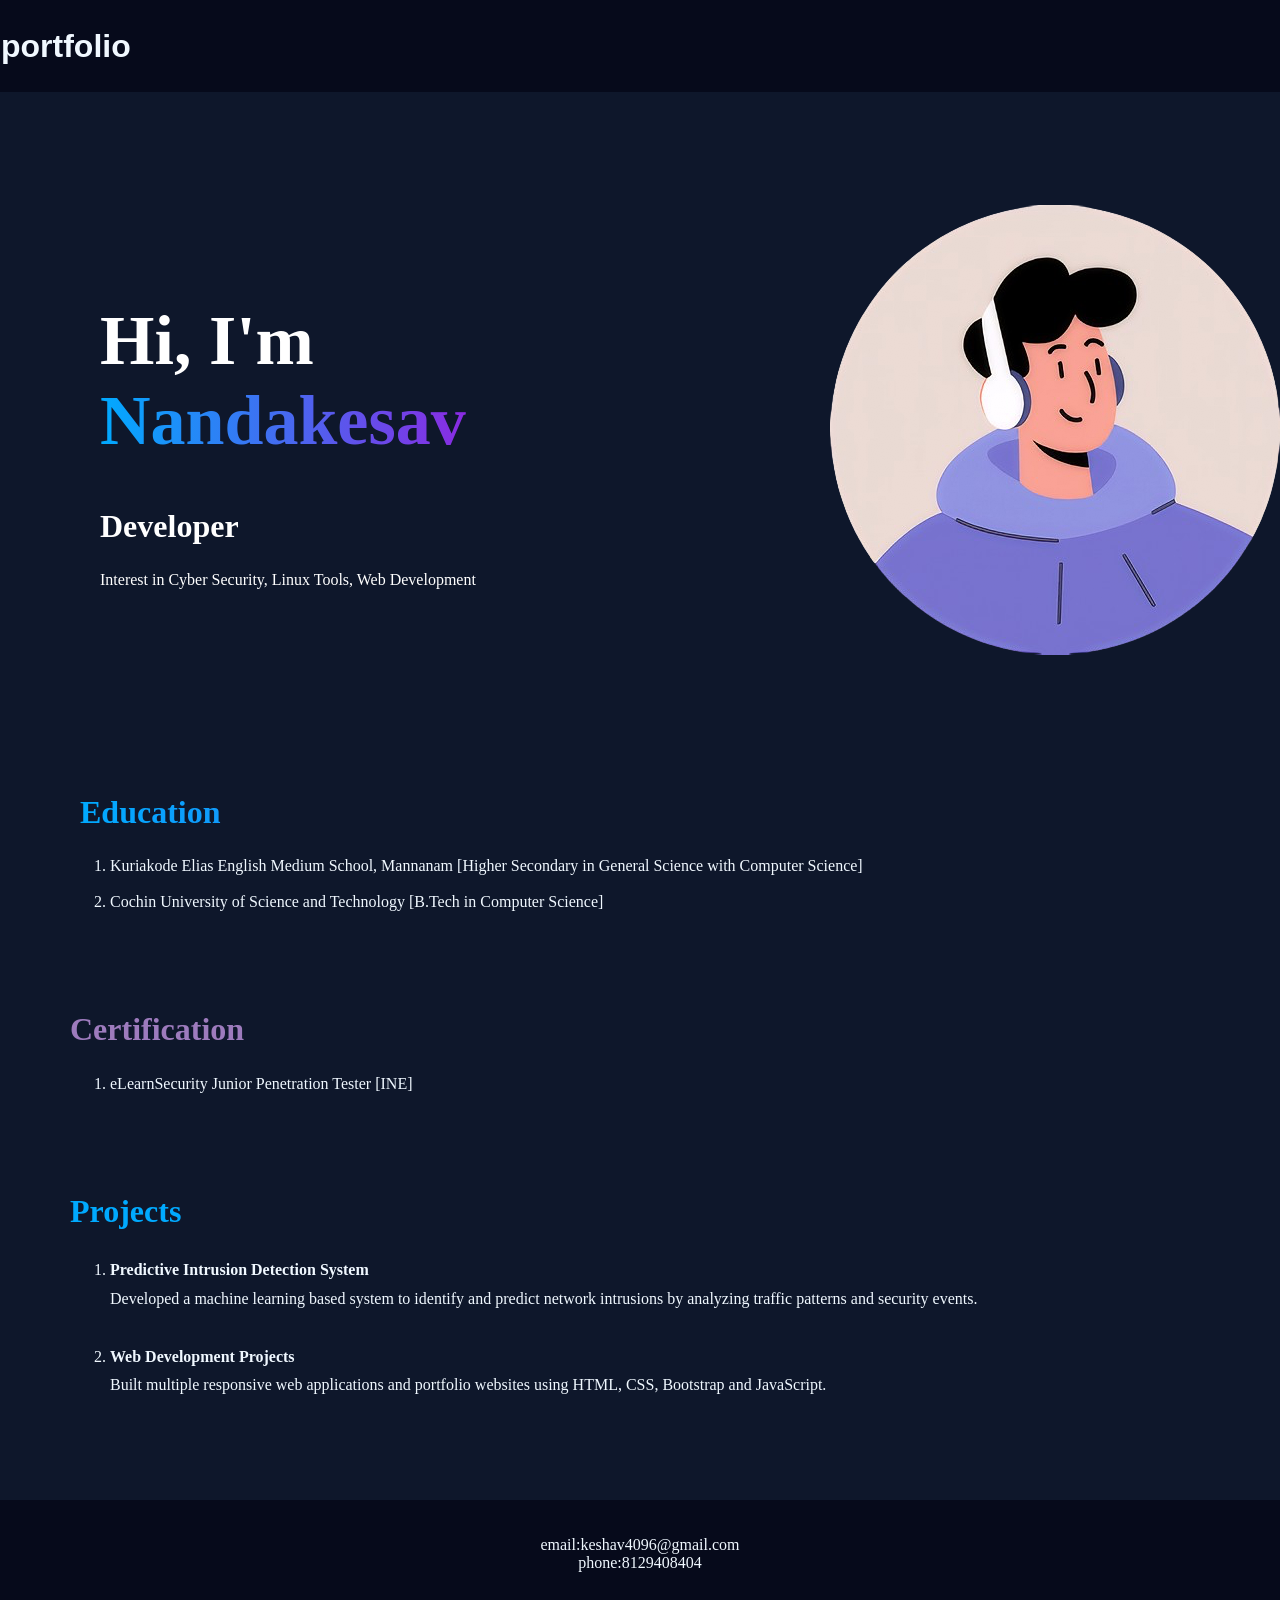
==== portfolio.html @ b8176c65 "Initial commit" ====
<head>
    <meta charset="UTF-8">
    <meta name="viewport" content="width=device-width, initial-scale=1.0">
    <title>My Website</title>
    <link rel="stylesheet" href="portfolio.css">
</head>

<body>

<header id="header">
    <h2>portfolio</h2>
</header>

<div class="name">
    <div class="content">
        <h1>Hi, I'm <span>Nandakesav</span></h1>
        <h2>Developer</h2>

        <p>
            Interest in Cyber Security, Linux Tools, Web Development
        </p>
    </div>

    <img src="enhance_bfsnv7mimjvp0ujym8d4-removebg-preview.png" alt="profile">
</div>

<div id="education">
    <h2>Education</h2>
</div>

<div id="details">
    <ol>
        <li>Kuriakode Elias English Medium School, Mannanam [Higher Secondary in General Science with Computer Science]</li>
        <br>
        <li>Cochin University of Science and Technology [B.Tech in Computer Science]</li>
    </ol>

    <div class="cert">
        <h2>Certification</h2>
    </div>

    <ol>
        <li>eLearnSecurity Junior Penetration Tester [INE]</li>
    </ol>
</div>
<div class="projects">
    <h2>Projects</h2>
</div>

<ol class="project-list">
    <li>
        <strong>Predictive Intrusion Detection System</strong><br>
        Developed a machine learning based system to identify and predict network intrusions by analyzing traffic patterns and security events.
    </li>

    <br>

    <li>
        <strong>Web Development Projects</strong><br>
        Built multiple responsive web applications and portfolio websites using HTML, CSS, Bootstrap and JavaScript.
    </li>
</ol>

<footer>
    <p>email:keshav4096@gmail.com <br>phone:8129408404</p>
</footer>
</body>
---- portfolio.css ----
body{
    background-color: rgba(14, 23, 43);
    margin:0;
}

#header{
    background-color: rgba(6, 10, 27);
    padding: 1px 1px;
    color: aliceblue;
    font-family: 'Gill Sans', 'Gill Sans MT', Calibri, 'Trebuchet MS', sans-serif;
}

h2{
    font-size: xx-large;
}

.name{
    height: 75vh;
    display: flex;
    align-items: center;
    padding-left: 100px;
}

.content{
    color: white;
}

h1{
    font-size: 70px;
}

span{
    background: linear-gradient(to right,#00aaff,#8a2be2);
    -webkit-background-clip:text;
    -webkit-text-fill-color:transparent;
}

img{
    margin-left: 160px;
}

#education{
    background: linear-gradient(to right,#00aaff,#8a2be2);
    -webkit-background-clip:text;
    -webkit-text-fill-color:transparent;
    margin-left: 80px;
}

#details{
    color: aliceblue;
    margin-left: 70px;
}

.cert{
    margin-top: 100px;
    color: #9d7bbd;
}
.projects{
    margin-top: 100px;
    margin-left: 70px;
    color: #00aaff;
}

.project-list{
    color: aliceblue;
    margin-left: 70px;
    line-height: 1.8;
}

footer{
    margin-top: 100px;
    background-color: rgba(6, 10, 27);
    color: aliceblue;
    text-align: center;
    padding: 20px;
}
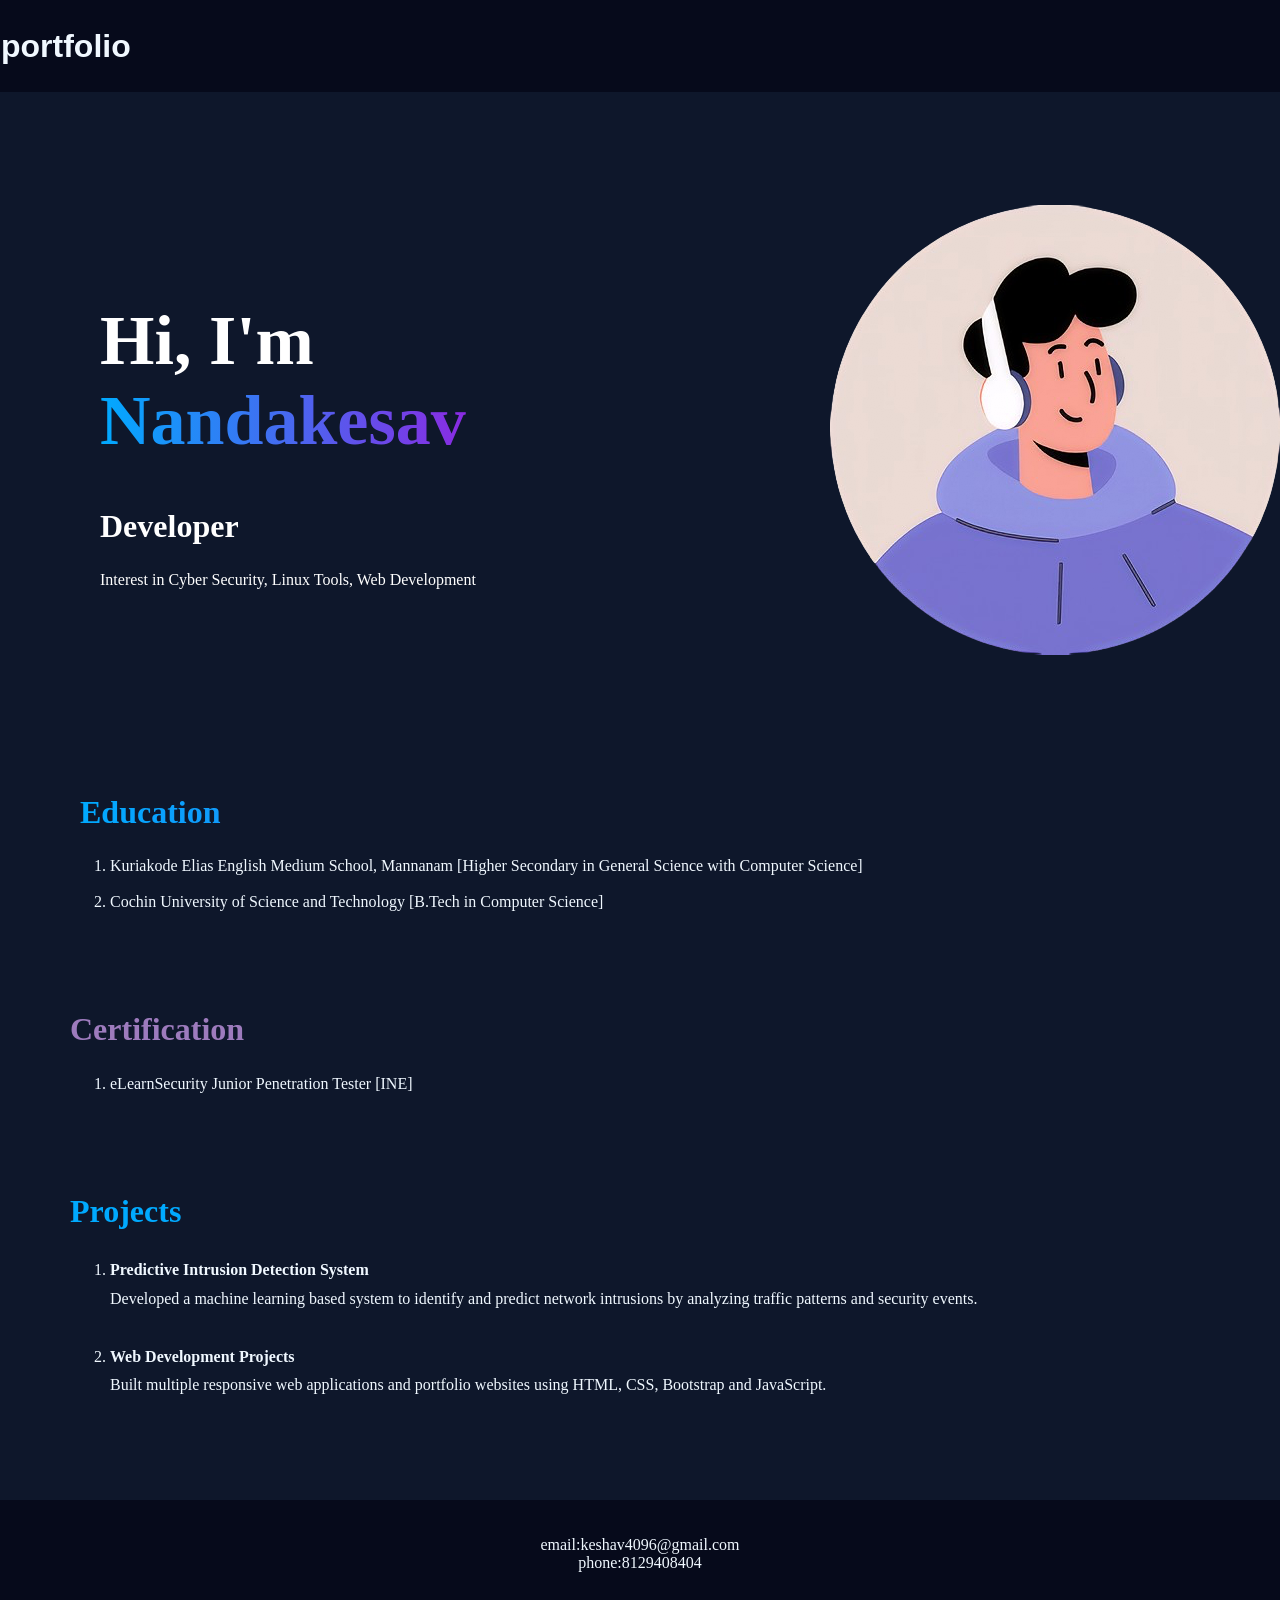
==== commit 9194a7b3: "Initial commit" ====
--- a/portfolio.html
+++ b/portfolio.html
@@ -64,4 +64,4 @@
 <footer>
     <p>email:keshav4096@gmail.com <br>phone:8129408404</p>
 </footer>
-</body>+</body>git init
